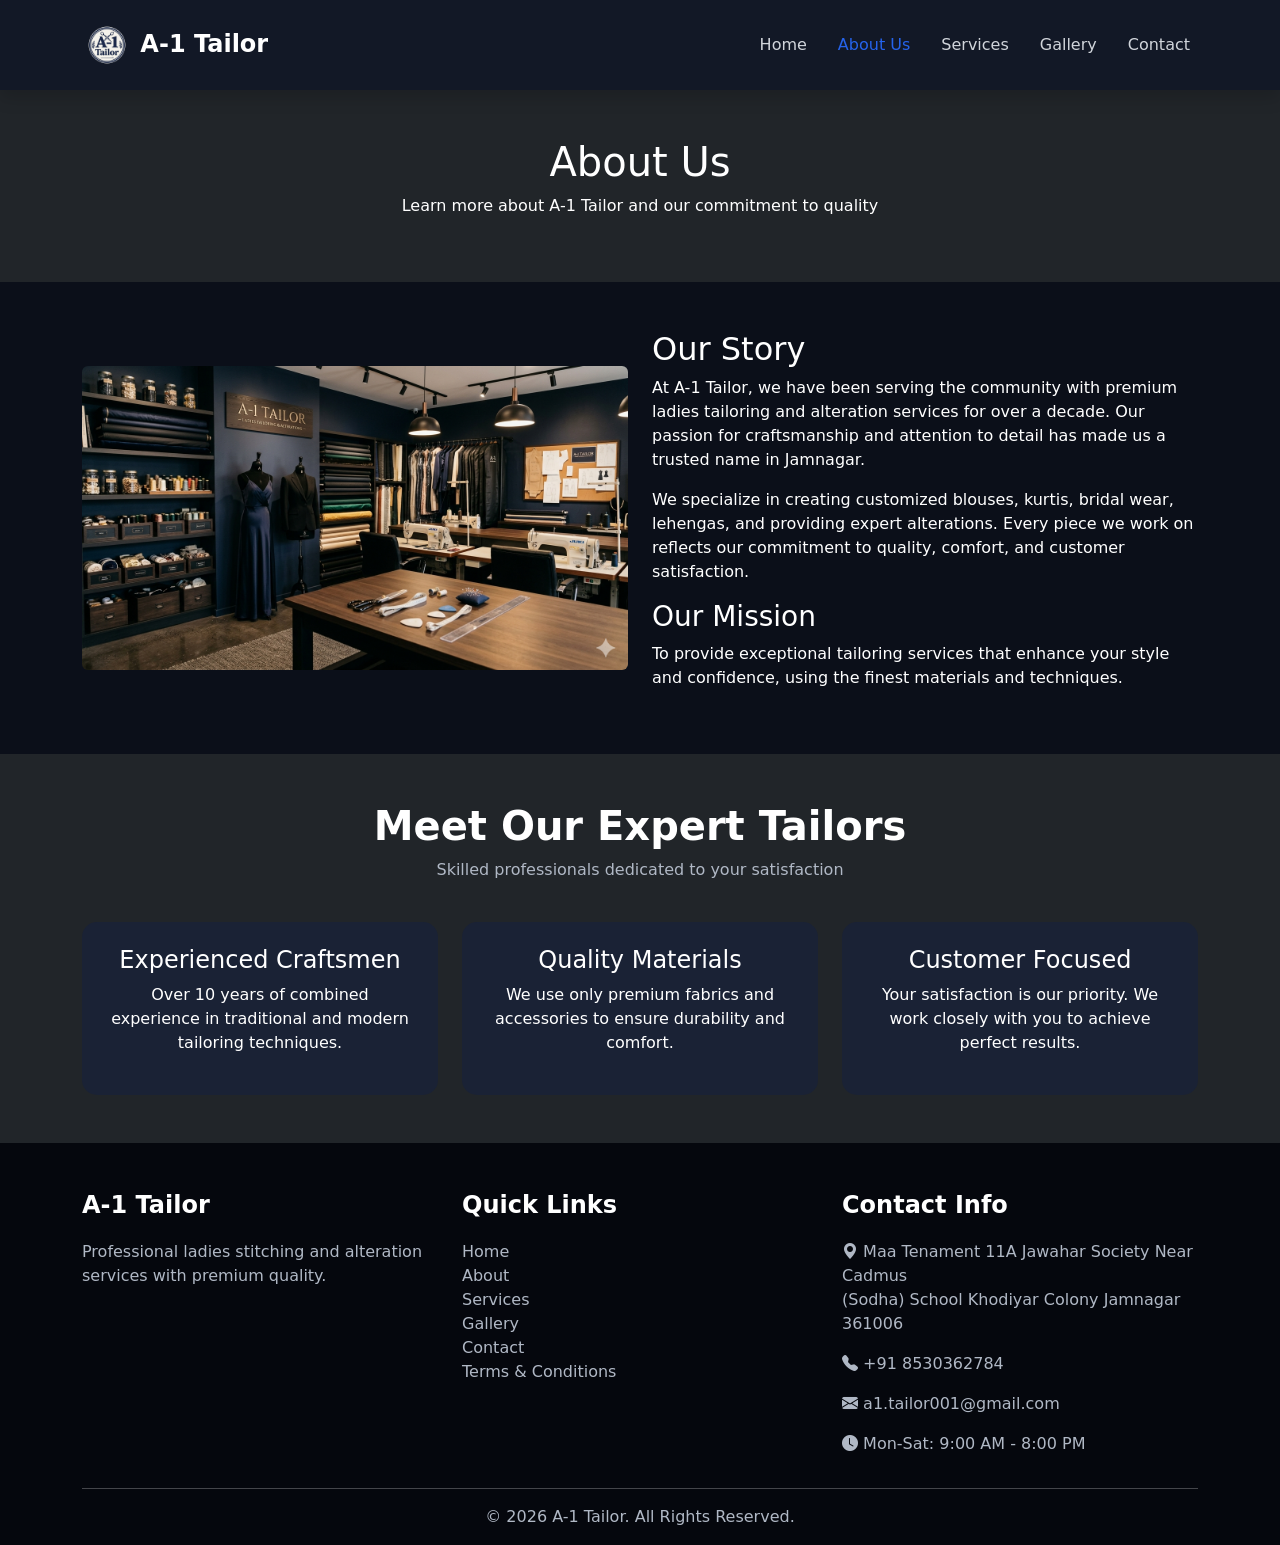
==== about.html @ fbd8f63e "Files added to repository" ====
<!DOCTYPE html>
<html lang="en">
<head>
    <meta charset="UTF-8">
    <meta name="viewport" content="width=device-width, initial-scale=1.0">
    <title>About Us | A-1 Tailor</title>

    <!-- Bootstrap CSS -->
    <link href="https://cdn.jsdelivr.net/npm/bootstrap@5.3.3/dist/css/bootstrap.min.css" rel="stylesheet">

    <!-- Bootstrap Icons -->
    <link rel="stylesheet" href="https://cdn.jsdelivr.net/npm/bootstrap-icons@1.11.3/font/bootstrap-icons.min.css">

    <!-- Custom CSS -->
    <link rel="stylesheet" href="assets/css/style.css">

    <!-- Shared site renderer (nav/footer + shared data) -->
    <script src="assets/js/site.js" defer></script>
</head>
<body>

<div class="container mt-3 site-data-warning" id="site-data-warning" style="display:none;">
    This site uses shared data from <code>assets/data/site.json</code>. If you opened the HTML via <code>file://</code>,
    some browsers block JSON loading. Run a local server (or use Live Server) for best results.
</div>

<div id="site-nav"></div>
<noscript>
    <div class="container mt-3">
        <div class="alert alert-warning">JavaScript is required to render the navigation and footer on this site.</div>
    </div>
</noscript>

<!-- Page Banner -->
<section class="py-5 text-center bg-dark text-white">
    <div class="container">
        <h1>About Us</h1>
        <p>Learn more about A-1 Tailor and our commitment to quality</p>
    </div>
</section>

<!-- About Content -->
<section class="py-5">
    <div class="container">
        <div class="row align-items-center">
            <div class="col-md-6">
                <img src="assets/images/about.png" class="img-fluid rounded">
            </div>
            <div class="col-md-6">
                <h2>Our Story</h2>
                <p>
                    At A-1 Tailor, we have been serving the community with premium ladies tailoring and alteration services for over a decade. Our passion for craftsmanship and attention to detail has made us a trusted name in Jamnagar.
                </p>
                <p>
                    We specialize in creating customized blouses, kurtis, bridal wear, lehengas, and providing expert alterations. Every piece we work on reflects our commitment to quality, comfort, and customer satisfaction.
                </p>
                <h3>Our Mission</h3>
                <p>
                    To provide exceptional tailoring services that enhance your style and confidence, using the finest materials and techniques.
                </p>
            </div>
        </div>
    </div>
</section>

<!-- Team Section -->
<section class="py-5 bg-dark">
    <div class="container">
        <div class="section-title">
            <h2>Meet Our Expert Tailors</h2>
            <p>Skilled professionals dedicated to your satisfaction</p>
        </div>
        <div class="row text-center">
            <div class="col-md-4">
                <div class="service-card p-4">
                    <h4>Experienced Craftsmen</h4>
                    <p>Over 10 years of combined experience in traditional and modern tailoring techniques.</p>
                </div>
            </div>
            <div class="col-md-4">
                <div class="service-card p-4">
                    <h4>Quality Materials</h4>
                    <p>We use only premium fabrics and accessories to ensure durability and comfort.</p>
                </div>
            </div>
            <div class="col-md-4">
                <div class="service-card p-4">
                    <h4>Customer Focused</h4>
                    <p>Your satisfaction is our priority. We work closely with you to achieve perfect results.</p>
                </div>
            </div>
        </div>
    </div>
</section>

<div id="site-footer"></div>

<script src="https://cdn.jsdelivr.net/npm/bootstrap@5.3.3/dist/js/bootstrap.bundle.min.js"></script>
</body>
</html>
---- assets/css/style.css ----
*{
    margin: 0;
    padding: 0;
    box-sizing: border-box;
    font-family: system-ui, -apple-system, BlinkMacSystemFont, "Segoe UI", sans-serif;
}

/* Body */
body{
    background-color: #0b0f19;
    color: white;
}

/* Navbar */
.navbar{
    background: #121826 !important;
    padding: 15px 0;
}

.navbar-brand{
    font-size: 24px;
    font-weight: 600;
    color: white !important;
}

.navbar-brand img{
    object-fit: cover;
}

.nav-link{
    color: #d1d5db !important;
    margin-left: 15px;
    transition: 0.3s;
}

.nav-link:hover{
    color: #2563eb !important;
}

.nav-link.active{
    color: #2563eb !important;
}

/* Hero Section */
.hero-section{
    min-height: 90vh;
    display: flex;
    align-items: center;
    position: relative;
    overflow: hidden;
    /* Keep it self-contained: the repo doesn't ship a hero image yet. */
    background:
        radial-gradient(1200px 500px at 20% 30%, rgba(37,99,235,0.35), transparent 60%),
        radial-gradient(900px 500px at 80% 70%, rgba(29,78,216,0.25), transparent 55%),
        linear-gradient(rgba(0,0,0,0.6), rgba(0,0,0,0.75));
}

.hero-section::before{
    content: "";
    position: absolute;
    inset: 0;
    background: url('../images/logo.png') no-repeat;
    background-position: center;
    background-size: min(520px, 70vw);
    opacity: 0.10;
    pointer-events: none;
    filter: saturate(0.9) contrast(1.05);
}

.hero-section > .container{
    position: relative;
    z-index: 1;
}

.hero-section h1{
    font-size: 55px;
    font-weight: 700;
}

.hero-section p{
    font-size: 18px;
    color: #d1d5db;
}

/* Custom Button */
.btn-custom{
    background: #2563eb;
    color: white;
    padding: 12px 30px;
    border-radius: 30px;
    border: none;
    transition: 0.3s;
}

.btn-custom:hover{
    background: #1d4ed8;
    color: white;
}

/* Section Title */
.section-title{
    text-align: center;
    margin-bottom: 40px;
}

.section-title h2{
    font-size: 40px;
    font-weight: 700;
}

.section-title p{
    color: #b0b8c5;
}

/* Service Cards */
.service-card{
    background: #1a2235;
    border: none;
    border-radius: 15px;
    transition: 0.3s;
    overflow: hidden;
}

.service-card:hover{
    transform: translateY(-10px);
    box-shadow: 0px 5px 20px rgba(37,99,235,0.3);
}

.service-card img{
    height: 250px;
    object-fit: cover;
}

/* Gallery */
.gallery img{
    border-radius: 10px;
    transition: 0.3s;
}

.gallery img:hover{
    transform: scale(1.05);
}

/* Contact Form */
.form-control{
    background: #1a2235;
    border: none;
    color: white;
}

.form-control:focus{
    background: #1a2235;
    color: white;
    box-shadow: none;
    border: 1px solid #2563eb;
}

/* Business Card Image */
.business-card img{
    border-radius: 15px;
    box-shadow: 0px 5px 20px rgba(0,0,0,0.5);
}

/* Footer */
footer{
    background: #05070d;
}

footer h4{
    margin-bottom: 20px;
    font-weight: 600;
}

footer p,
footer a{
    color: #b0b8c5;
}

footer a:hover{
    color: #2563eb;
}

.site-data-warning{
    display: none;
    background: rgba(37,99,235,0.12);
    border: 1px solid rgba(37,99,235,0.35);
    color: #dbeafe;
    border-radius: 12px;
}

/* Responsive */
@media(max-width:768px){

    .hero-section h1{
        font-size: 35px;
    }

    .navbar-brand{
        font-size: 20px;
    }

    .nav-link{
        margin-left: 0;
    }
}
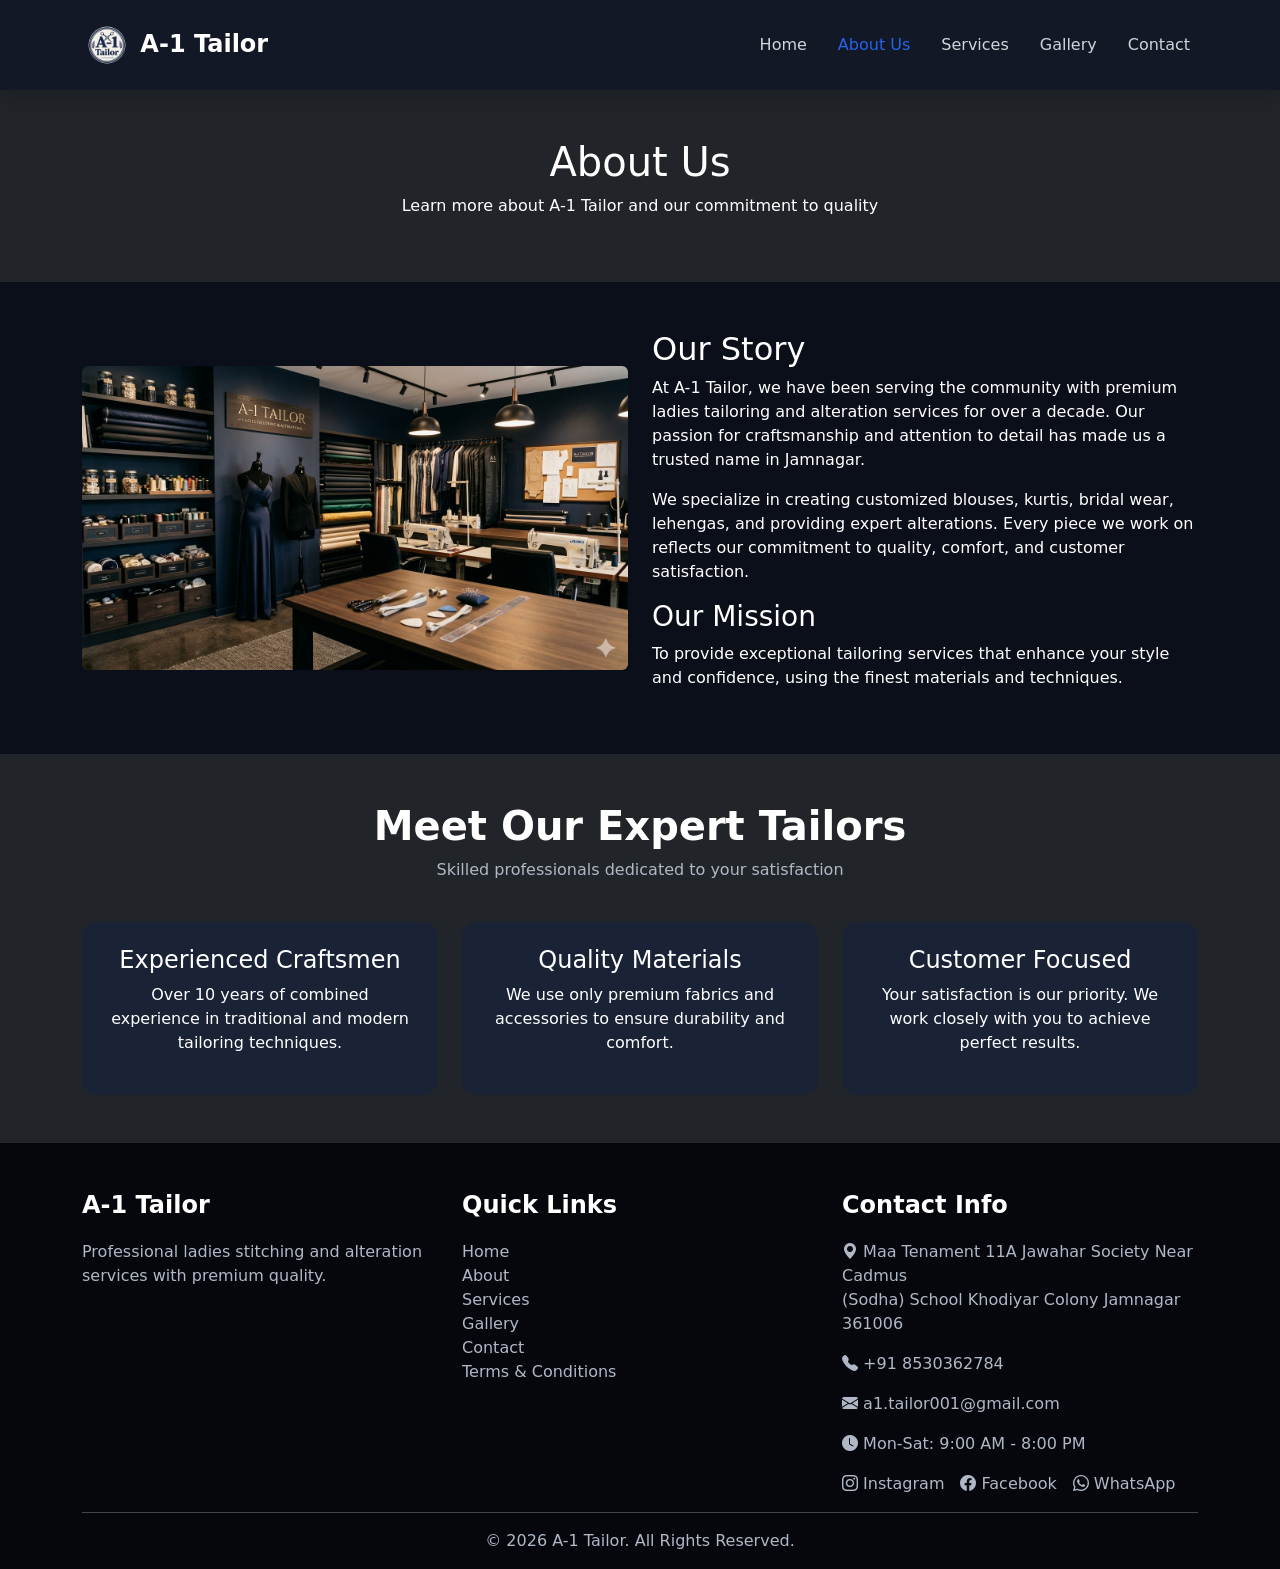
==== commit 7b18ac3c: "Update A1 Tailor files" ====
--- a/about.html
+++ b/about.html
@@ -3,7 +3,7 @@
 <head>
     <meta charset="UTF-8">
     <meta name="viewport" content="width=device-width, initial-scale=1.0">
-    <title>About Us | A-1 Tailor</title>
+    <title>About A-1 Tailor | Ladies Tailoring Services</title>
 
     <!-- Bootstrap CSS -->
     <link href="https://cdn.jsdelivr.net/npm/bootstrap@5.3.3/dist/css/bootstrap.min.css" rel="stylesheet">
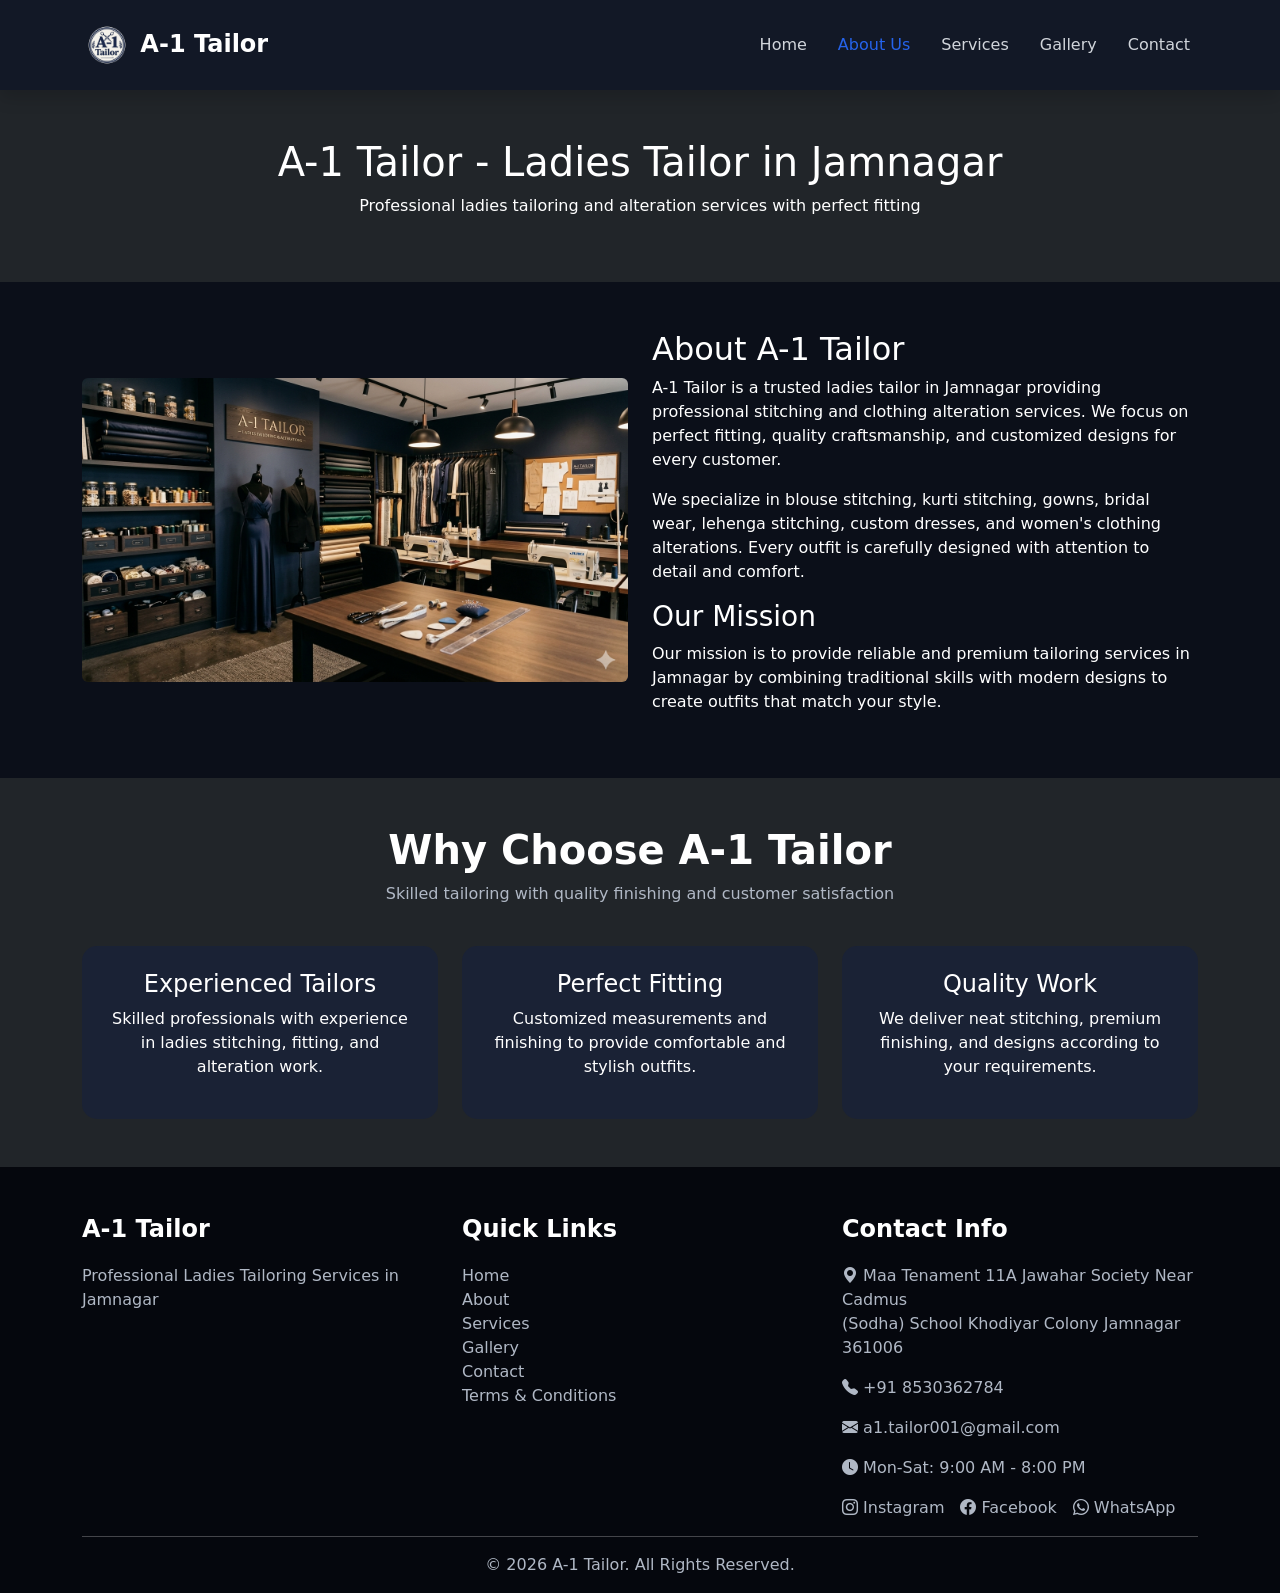
==== commit 370f5f48: "Update A1 Tailor files" ====
--- a/about.html
+++ b/about.html
@@ -34,8 +34,8 @@
 <!-- Page Banner -->
 <section class="py-5 text-center bg-dark text-white">
     <div class="container">
-        <h1>About Us</h1>
-        <p>Learn more about A-1 Tailor and our commitment to quality</p>
+        <h1>A-1 Tailor - Ladies Tailor in Jamnagar</h1>
+        <p>Professional ladies tailoring and alteration services with perfect fitting</p>
     </div>
 </section>
 
@@ -43,54 +43,108 @@
 <section class="py-5">
     <div class="container">
         <div class="row align-items-center">
+
             <div class="col-md-6">
-                <img src="assets/images/about.png" class="img-fluid rounded">
+                <img src="assets/images/about.png" 
+                     class="img-fluid rounded"
+                     alt="A-1 Tailor ladies tailoring services in Jamnagar">
             </div>
+
             <div class="col-md-6">
-                <h2>Our Story</h2>
+
+                <h2>About A-1 Tailor</h2>
+
                 <p>
-                    At A-1 Tailor, we have been serving the community with premium ladies tailoring and alteration services for over a decade. Our passion for craftsmanship and attention to detail has made us a trusted name in Jamnagar.
+                    A-1 Tailor is a trusted ladies tailor in Jamnagar providing 
+                    professional stitching and clothing alteration services. 
+                    We focus on perfect fitting, quality craftsmanship, and 
+                    customized designs for every customer.
                 </p>
+
                 <p>
-                    We specialize in creating customized blouses, kurtis, bridal wear, lehengas, and providing expert alterations. Every piece we work on reflects our commitment to quality, comfort, and customer satisfaction.
+                    We specialize in blouse stitching, kurti stitching, gowns, 
+                    bridal wear, lehenga stitching, custom dresses, and 
+                    women's clothing alterations. Every outfit is carefully 
+                    designed with attention to detail and comfort.
                 </p>
+
                 <h3>Our Mission</h3>
+
                 <p>
-                    To provide exceptional tailoring services that enhance your style and confidence, using the finest materials and techniques.
+                    Our mission is to provide reliable and premium tailoring 
+                    services in Jamnagar by combining traditional skills with 
+                    modern designs to create outfits that match your style.
                 </p>
+
             </div>
         </div>
     </div>
 </section>
 
+
 <!-- Team Section -->
 <section class="py-5 bg-dark">
+
     <div class="container">
+
         <div class="section-title">
-            <h2>Meet Our Expert Tailors</h2>
-            <p>Skilled professionals dedicated to your satisfaction</p>
+
+            <h2>Why Choose A-1 Tailor</h2>
+
+            <p>
+                Skilled tailoring with quality finishing and customer satisfaction
+            </p>
+
         </div>
+
+
         <div class="row text-center">
+
             <div class="col-md-4">
                 <div class="service-card p-4">
-                    <h4>Experienced Craftsmen</h4>
-                    <p>Over 10 years of combined experience in traditional and modern tailoring techniques.</p>
+
+                    <h4>Experienced Tailors</h4>
+
+                    <p>
+                        Skilled professionals with experience in ladies stitching,
+                        fitting, and alteration work.
+                    </p>
+
                 </div>
             </div>
+
+
             <div class="col-md-4">
                 <div class="service-card p-4">
-                    <h4>Quality Materials</h4>
-                    <p>We use only premium fabrics and accessories to ensure durability and comfort.</p>
+
+                    <h4>Perfect Fitting</h4>
+
+                    <p>
+                        Customized measurements and finishing to provide
+                        comfortable and stylish outfits.
+                    </p>
+
                 </div>
             </div>
+
+
             <div class="col-md-4">
                 <div class="service-card p-4">
-                    <h4>Customer Focused</h4>
-                    <p>Your satisfaction is our priority. We work closely with you to achieve perfect results.</p>
+
+                    <h4>Quality Work</h4>
+
+                    <p>
+                        We deliver neat stitching, premium finishing, and
+                        designs according to your requirements.
+                    </p>
+
                 </div>
             </div>
+
         </div>
+
     </div>
+
 </section>
 
 <div id="site-footer"></div>
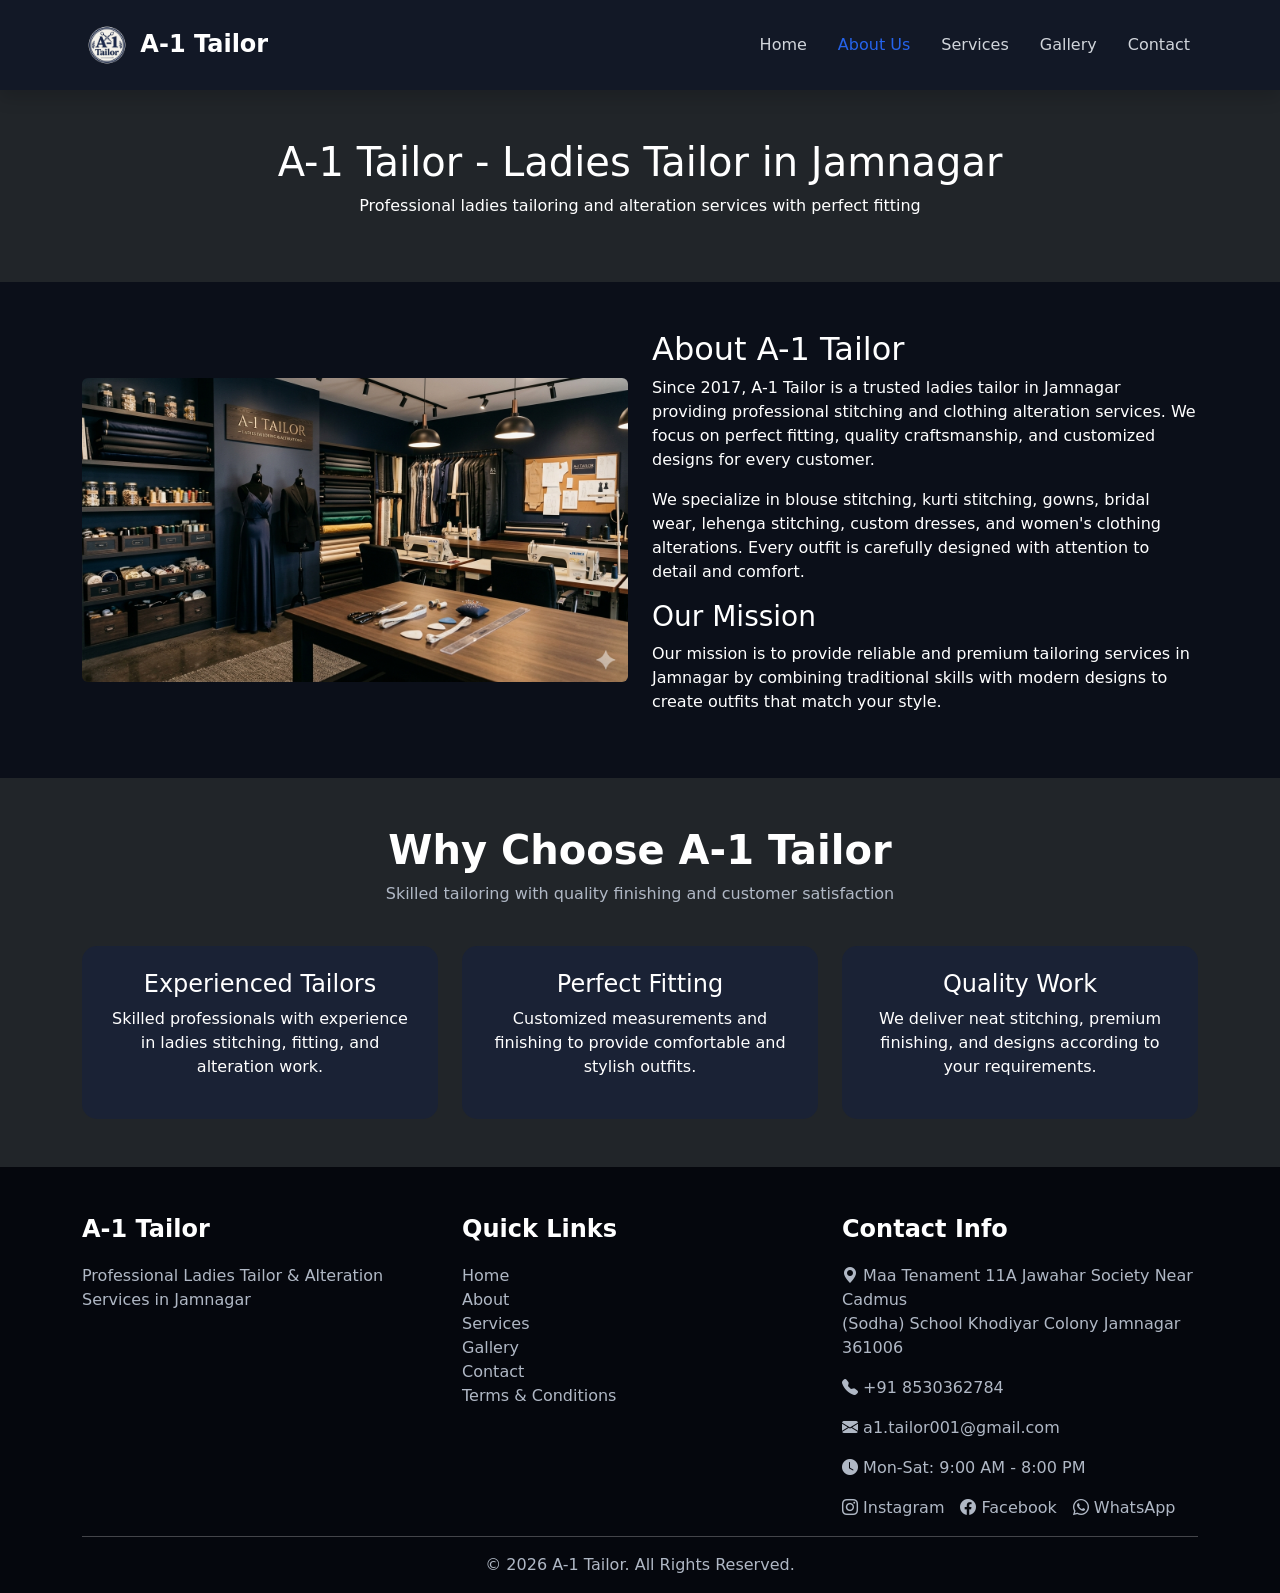
==== commit 3a32bb14: "About page updated" ====
--- a/about.html
+++ b/about.html
@@ -55,7 +55,7 @@
                 <h2>About A-1 Tailor</h2>
 
                 <p>
-                    A-1 Tailor is a trusted ladies tailor in Jamnagar providing 
+                    Since 2017, A-1 Tailor is a trusted ladies tailor in Jamnagar providing 
                     professional stitching and clothing alteration services. 
                     We focus on perfect fitting, quality craftsmanship, and 
                     customized designs for every customer.
